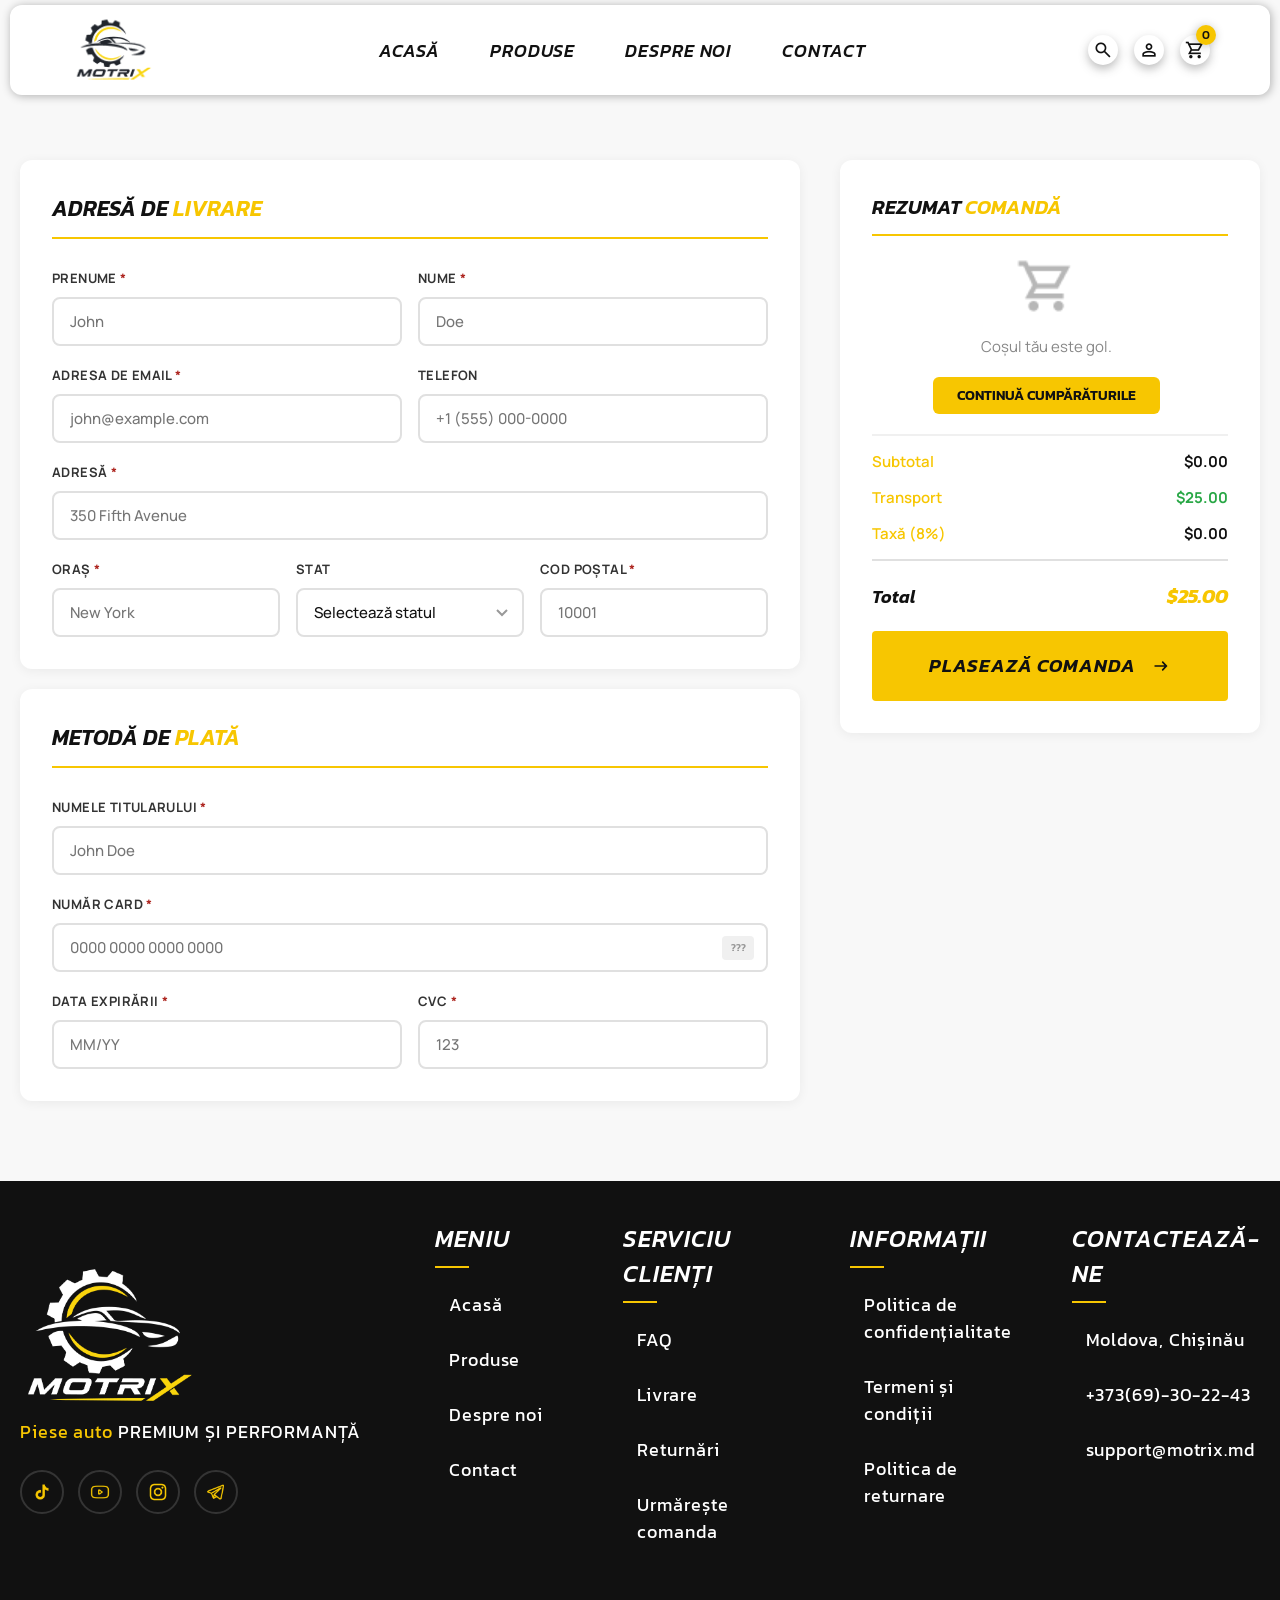
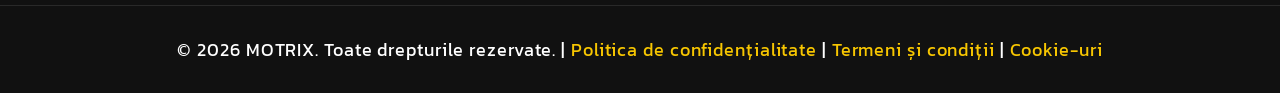
==== checkout.html @ 8f7612c8 "Initial commit" ====
﻿<!DOCTYPE html>

<html lang="ro">



<head>

    <meta charset="UTF-8">

    <meta name="viewport" content="width=device-width, initial-scale=1.0">

    <title>Motrix | Finalizare comandă</title>
    <link rel="icon" type="image/png" href="./Assets/Logo/Logo.png">

    <link rel="stylesheet" href="./Css/checkout.css">

</head>



<body>



    <nav class="navbar">
        <div class="container">

            <div class="logo">
                <div class="logo">
                    <a href="./index.html">
                        <img src="./Assets/Logo/Logo.png" alt="Logo">
                    </a>
                </div>
            </div>

            <ul class="menu">
                <li><a href="./index.html">Acasă</a></li>
                <li><a href="./shop.html">Produse</a></li>
                <li><a href="./about.html">Despre noi</a></li>
                <li><a href="./contact.html">Contact</a></li>
            </ul>

            <div class="actions">
                <div class="icon-wrapper">
                    <img src="./Assets/Icons/search.png" alt="">
                </div>
                <div class="icon-wrapper">
                    <a href="./login.html"><img src="./Assets/Icons/user.png" alt=""></a>
                </div>
                <div class="icon-wrapper">
                    <div class="rectangle" id="cart-badge">0</div>
                    <a href="./checkout.html"><img src="./Assets/Icons/cart.png" alt=""></a>
                </div>
                <button class="hamburger" aria-label="Meniu">
                    <span></span>
                    <span></span>
                    <span></span>
                </button>
            </div>

        </div>
    </nav>






    <section class="checkout-section">

        <div class="container">



            <div class="checkout-layout">



                <div class="checkout-left">



                    <div class="checkout-card">

                        <h3 class="checkout-section-title">Adresă de <span>livrare</span></h3>



                        <form id="checkout-form" novalidate>



                            <div class="form-row">

                                <div class="form-group">

                                    <label>Prenume <span class="required">*</span></label>

                                    <input type="text" id="checkout-first" placeholder="John" data-required="true">

                                </div>

                                <div class="form-group">

                                    <label>Nume <span class="required">*</span></label>

                                    <input type="text" id="checkout-last" placeholder="Doe" data-required="true">

                                </div>

                            </div>



                            <div class="form-row">

                                <div class="form-group">

                                    <label>Adresa de email <span class="required">*</span></label>

                                    <input type="email" id="checkout-email" placeholder="john@example.com"
                                        data-required="true" data-type="email">

                                </div>

                                <div class="form-group">

                                    <label>Telefon</label>

                                    <input type="tel" id="checkout-phone" placeholder="+1 (555) 000-0000">

                                </div>

                            </div>



                            <div class="form-group">

                                <label>Adresă <span class="required">*</span></label>

                                <input type="text" id="checkout-address" placeholder="350 Fifth Avenue"
                                    data-required="true">

                            </div>



                            <div class="form-row">

                                <div class="form-group">

                                    <label>Oraș <span class="required">*</span></label>

                                    <input type="text" id="checkout-city" placeholder="New York" data-required="true">

                                </div>

                                <div class="form-group">

                                    <label>Stat</label>

                                    <select id="checkout-state">

                                        <option value="">Selectează statul</option>

                                        <option value="AL">Alabama</option>

                                        <option value="AK">Alaska</option>

                                        <option value="AZ">Arizona</option>

                                        <option value="AR">Arkansas</option>

                                        <option value="CA">California</option>

                                        <option value="CO">Colorado</option>

                                        <option value="CT">Connecticut</option>

                                        <option value="DE">Delaware</option>

                                        <option value="FL">Florida</option>

                                        <option value="GA">Georgia</option>

                                        <option value="HI">Hawaii</option>

                                        <option value="ID">Idaho</option>

                                        <option value="IL">Illinois</option>

                                        <option value="IN">Indiana</option>

                                        <option value="IA">Iowa</option>

                                        <option value="KS">Kansas</option>

                                        <option value="KY">Kentucky</option>

                                        <option value="LA">Louisiana</option>

                                        <option value="ME">Maine</option>

                                        <option value="MD">Maryland</option>

                                        <option value="MA">Massachusetts</option>

                                        <option value="MI">Michigan</option>

                                        <option value="MN">Minnesota</option>

                                        <option value="MS">Mississippi</option>

                                        <option value="MO">Missouri</option>

                                        <option value="MT">Montana</option>

                                        <option value="NE">Nebraska</option>

                                        <option value="NV">Nevada</option>

                                        <option value="NH">New Hampshire</option>

                                        <option value="NJ">New Jersey</option>

                                        <option value="NM">New Mexico</option>

                                        <option value="NY">New York</option>

                                        <option value="NC">North Carolina</option>

                                        <option value="ND">North Dakota</option>

                                        <option value="OH">Ohio</option>

                                        <option value="OK">Oklahoma</option>

                                        <option value="OR">Oregon</option>

                                        <option value="PA">Pennsylvania</option>

                                        <option value="RI">Rhode Island</option>

                                        <option value="SC">South Carolina</option>

                                        <option value="SD">South Dakota</option>

                                        <option value="TN">Tennessee</option>

                                        <option value="TX">Texas</option>

                                        <option value="UT">Utah</option>

                                        <option value="VT">Vermont</option>

                                        <option value="VA">Virginia</option>

                                        <option value="WA">Washington</option>

                                        <option value="WV">West Virginia</option>

                                        <option value="WI">Wisconsin</option>

                                        <option value="WY">Wyoming</option>

                                    </select>

                                </div>

                                <div class="form-group">

                                    <label>Cod poștal <span class="required">*</span></label>

                                    <input type="text" id="checkout-zip" placeholder="10001" data-required="true"
                                        data-type="zip">

                                </div>

                            </div>



                        </form>

                    </div>



                    <div class="checkout-card">

                        <h3 class="checkout-section-title">Metodă de <span>plată</span></h3>



                        <form id="payment-form" novalidate>



                            <div class="form-group">

                                <label>Numele titularului <span class="required">*</span></label>

                                <input type="text" id="checkout-card-name" placeholder="John Doe" data-required="true">

                            </div>



                            <div class="form-group">

                                <label>Număr card <span class="required">*</span></label>

                                <div class="card-input-wrapper">

                                    <input type="text" id="checkout-card-number" placeholder="0000 0000 0000 0000"
                                        data-required="true" data-type="card" maxlength="19">

                                    <div class="card-icon" id="card-type-icon">???</div>

                                </div>

                            </div>



                            <div class="form-row">

                                <div class="form-group">

                                    <label>Data expirării <span class="required">*</span></label>

                                    <input type="text" id="checkout-expiry" placeholder="MM/YY" data-required="true"
                                        data-type="expiry" maxlength="5">

                                </div>

                                <div class="form-group">

                                    <label>CVC <span class="required">*</span></label>

                                    <input type="text" id="checkout-cvc" placeholder="123" data-required="true"
                                        data-type="cvc" maxlength="4">

                                </div>

                            </div>



                        </form>

                    </div>



                </div>



                <div class="checkout-right">



                    <div class="order-summary">



                        <h2>Rezumat <span>comandă</span></h2>



                        <div class="checkout-cart-items" id="checkout-cart-items">

                            <!-- <div class="checkout-empty" id="checkout-empty-template">

                                <img src="./Assets/Icons/cart.png" alt="">

                                <p>Coșul tău este gol.</p>

                                <a href="./shop.html">Continuă cumpărăturile</a>

                            </div> -->

                            <div class="checkout-fill   " id="checkout-fill-template">

                                <img src="./Assets/Img/absorber.webp" alt="">
                                <div class="wrapper">
                                    <div class="name-wrapper">
                                        <p class="name">Oil filter</p>
                                        <p class="category">Premium Engine Filter</p>
                                        <div class="price-wrapper">
                                            <p class="quantity">Qty: 1</p>
                                            <p class="price">$24.99</p>
                                        </div>
                                    </div>
                                    <p class="close">X</p>
                                </div>
                            </div>

                            <div class="checkout-fill   " id="checkout-fill-template">

                                <img src="./Assets/Img/absorber.webp" alt="">
                                <div class="wrapper">
                                    <div class="name-wrapper">
                                        <p class="name">Oil filter</p>
                                        <p class="category">Premium Engine Filter</p>
                                        <div class="price-wrapper">
                                            <p class="quantity">Qty: 1</p>
                                            <p class="price">$24.99</p>
                                        </div>
                                    </div>
                                    <p class="close">X</p>
                                </div>
                            </div>


                            <div class="checkout-fill   " id="checkout-fill-template">

                                <img src="./Assets/Img/absorber.webp" alt="">
                                <div class="wrapper">
                                    <div class="name-wrapper">
                                        <p class="name">Oil filter</p>
                                        <p class="category">Premium Engine Filter</p>
                                        <div class="price-wrapper">
                                            <p class="quantity">Qty: 1</p>
                                            <p class="price">$24.99</p>
                                        </div>
                                    </div>
                                    <p class="close">X</p>
                                </div>
                            </div>


                        </div>



                        <div class="order-totals" id="order-totals">

                            <div class="total-row">

                                <span class="label">Subtotal</span>

                                <span class="value" id="checkout-subtotal">$0.00</span>

                            </div>

                            <div class="total-row">

                                <span class="label">Transport</span>

                                <span class="value" id="checkout-shipping">Free</span>

                            </div>

                            <div class="total-row">

                                <span class="label">Taxă (8%)</span>

                                <span class="value" id="checkout-tax">$0.00</span>

                            </div>

                            <div class="total-row grand-total">

                                <span class="label">Total</span>

                                <span class="value" id="checkout-total">$0.00</span>

                            </div>

                        </div>



                        <a href="#" class="btn-hero" id="checkout-place-order">Plasează comanda

                            <svg width="20" height="20" viewBox="0 0 24 24" xmlns="http://www.w3.org/2000/svg">

                                <path
                                    d="M16.15 13H5C4.71667 13 4.47934 12.904 4.288 12.712C4.09667 12.52 4.00067 12.2827 4 12C3.99934 11.7174 4.09534 11.48 4.288 11.288C4.48067 11.096 4.718 11 5 11H16.15L13.3 8.15002C13.1 7.95002 13.004 7.71669 13.012 7.45002C13.02 7.18336 13.116 6.95002 13.3 6.75002C13.5 6.55002 13.7377 6.44602 14.013 6.43802C14.2883 6.43002 14.5257 6.52569 14.725 6.72502L19.3 11.3C19.4 11.4 19.471 11.5084 19.513 11.625C19.555 11.7417 19.5757 11.8667 19.575 12C19.5743 12.1334 19.5537 12.2584 19.513 12.375C19.4723 12.4917 19.4013 12.6 19.3 12.7L14.725 17.275C14.525 17.475 14.2877 17.571 14.013 17.563C13.7383 17.555 13.5007 17.4507 13.3 17.25C13.1167 17.05 13.0207 16.8167 13.012 16.55C13.0033 16.2834 13.0993 16.05 13.3 15.85L16.15 13Z"
                                    fill="currentColor" />

                            </svg></a>



                    </div>



                </div>



            </div>



        </div>

    </section>



    <footer class="footer">

        <div class="container">

            <div class="footer-top">

                <div class="footer-brand">

                    <img class="footer-logo" src="./Assets/Logo/Light_Logo.png" alt="Motrix Logo">

                    <p class="footer-tagline"><span>Piese auto</span> PREMIUM ȘI PERFORMANȚĂ</p>

                    <div class="footer-socials">

                        <a href="#" class="social-btn"><img src="./Assets/Icons/tiktok.png" alt=""></a>

                        <a href="#" class="social-btn"><img src="./Assets/Icons/youtube.png" alt=""></a>

                        <a href="#" class="social-btn"><img src="./Assets/Icons/instagram.png" alt=""></a>

                        <a href="#" class="social-btn"><img src="./Assets/Icons/telegram.png" alt=""></a>

                    </div>

                </div>

                <div class="footer-column">

                    <h4>MENIU</h4>

                    <ul>

                        <li><a href="./index.html">Acasă</a></li>

                        <li><a href="./shop.html">Produse</a></li>

                        <li><a href="./about.html">Despre noi</a></li>

                        <li><a href="./contact.html">Contact</a></li>

                    </ul>

                </div>

                <div class="footer-column">

                    <h4>SERVICIU CLIENȚI</h4>

                    <ul>

                        <li><a href="#">FAQ</a></li>

                        <li><a href="#">Livrare</a></li>

                        <li><a href="#">Returnări</a></li>

                        <li><a href="#">Urmărește comanda</a></li>

                    </ul>

                </div>

                <div class="footer-column">

                    <h4>INFORMAȚII</h4>

                    <ul>

                        <li><a href="#">Politica de confidențialitate</a></li>

                        <li><a href="#">Termeni și condiții</a></li>

                        <li><a href="#">Politica de returnare</a></li>

                    </ul>

                </div>

                <div class="footer-column">

                    <h4>CONTACTEAZĂ-NE</h4>

                    <ul>

                        <li>Moldova, Chișinău</li>

                        <li>+373(69)-30-22-43</li>

                        <li>support@motrix.md</li>

                    </ul>

                </div>

            </div>

        </div>

        <div class="footer-bottom">

            <div class="container">

                <p>

                    &copy; 2026 MOTRIX. Toate drepturile rezervate.

                    |

                    <a href="#">Politica de confidențialitate</a>

                    |

                    <a href="#">Termeni și condiții</a>

                    |

                    <a href="#">Cookie-uri</a>

                </p>

            </div>

        </div>

    </footer>



    <div id="toast" class="toast show hidden">
        <div class="toast-icon">✓</div>
        <div class="toast-content">
            <p class="toast-title">Succes</p>
            <p class="toast-message">Produsul a fost adăugat în coș.</p>
        </div>
    </div>

    <div class="toast toast-error hidden">
        <div class="toast-icon">✕</div>
        <div class="toast-content">
            <p class="toast-title">Eroare</p>
            <p class="toast-message">Acest produs nu este disponibil momentan.</p>
        </div>
    </div>

    <script src="./js/products-data.js"></script>
    <script src="./js/toast-system.js"></script>
    <script src="./js/product-manager.js"></script>
    <script src="./js/render-products.js"></script>
    <script src="./js/cart-manager.js"></script>
    <script src="./js/main.js"></script>
    <script src="./js/checkout-page.js"></script>
</body>



</html>
---- Css/checkout.css ----
@import url('https://fonts.googleapis.com/css2?family=Kanit:ital,wght@0,100;0,200;0,300;0,400;0,500;0,600;0,700;0,800;0,900;1,100;1,200;1,300;1,400;1,500;1,600;1,700;1,800;1,900&family=Manrope:wght@200..800&display=swap');
@import url('./components/navbar.css');
@import url('./components/icon-wrapper.css');
@import url('./components/button.css');
@import url('./components/footer.css');

* {
    margin: 0;
    padding: 0;
    box-sizing: border-box;
}

html,
body {
    overflow-x: hidden;
}

::selection {
    background: #F7C601;
    color: #111;
}

::-moz-selection {
    background: #F7C601;
    color: #111;
}

img,
svg {
    user-select: none;
    -webkit-user-select: none;
}

body {
    min-height: 100vh;
    background: #f8f8f8;
}

ul {
    list-style: none;
}

a {
    text-decoration: none;
    color: #000;
}

.container {
    max-width: 1433px;
    margin: 0 auto;
    padding: 0 20px;
}

span {
    color: #F7C601;
}


.breadcrumb {
    margin-top: 112px;
    padding: 20px 0;
    background: #fff;
}

.breadcrumb p {
    font-family: 'Manrope', sans-serif;
    font-size: 14px;
    font-weight: 600;
    color: #888;
}

.breadcrumb a {
    color: #888;
    transition: color 0.2s;
}

.breadcrumb a:hover {
    color: #F7C601;
}

.breadcrumb span {
    color: #111;
    font-weight: 700;
}


.checkout-section {
    padding: 160px 0 80px;
}

.checkout-layout {
    display: flex;
    gap: 40px;
    align-items: flex-start;
}


.checkout-left {
    display: flex;
    flex-direction: column;
    gap: 20px;
    flex: 1;
    min-width: 0;
    width: 100%;
}


.checkout-right {
    width: 420px;
    flex-shrink: 0;
}



.checkout-section-title {
    font-family: 'Kanit', sans-serif;
    font-style: italic;
    font-weight: 600;
    font-size: 22px;
    text-transform: uppercase;
    color: #111;
    padding-bottom: 12px;
    border-bottom: 2px solid #F7C601;
}



.checkout-card {
    background: #fff;
    border-radius: 12px;
    padding: 32px;
    box-shadow: 0 2px 12px rgba(0, 0, 0, 0.06);
}

.form-row {
    display: flex;
    gap: 16px;
}

.form-row .form-group {
    flex: 1;
}


.form-group label {
    display: block;
    font-family: 'Manrope', sans-serif;
    font-size: 13px;
    font-weight: 700;
    color: #333;
    text-transform: uppercase;
    letter-spacing: 0.03em;
}

.form-group label .required {
    color: #ad241e;
}

.form-group {
    display: flex;
    flex-direction: column;
    gap: 10px;
}

.form-group input,
.form-group select,
.form-group textarea {
    width: 100%;
    padding: 12px 16px;
    border: 2px solid #e0e0e0;
    border-radius: 8px;
    font-family: 'Manrope', sans-serif;
    font-size: 15px;
    font-weight: 500;
    color: #111;
    outline: none;
    transition: border-color 0.25s ease;
    background: #fff;
}

#checkout-form,
#payment-form {
    padding: 30px 0 0;
    display: flex;
    flex-direction: column;
    gap: 20px;
}

.form-group input:focus,
.form-group select:focus,
.form-group textarea:focus {
    border-color: #F7C601;
}

.form-group input.error,
.form-group select.error {
    border-color: #ad241e;
}

.field-error {
    font-family: 'Manrope', sans-serif;
    font-size: 12px;
    color: #ad241e;
    margin-top: 4px;
    font-weight: 500;
}


.form-group select {
    appearance: none;
    cursor: pointer;
    background-image: url("data:image/svg+xml,%3Csvg xmlns='http://www.w3.org/2000/svg' width='12' height='8'%3E%3Cpath d='M1 1l5 5 5-5' stroke='%23999' stroke-width='2' fill='none'/%3E%3C/svg%3E");
    background-repeat: no-repeat;
    background-position: right 14px center;
}



.card-input-wrapper {
    position: relative;
}

.card-input-wrapper input {
    padding-right: 48px;
}

.card-icon {
    position: absolute;
    right: 14px;
    top: 50%;
    transform: translateY(-50%);
    width: 32px;
    height: 24px;
    background: #f0f0f0;
    border-radius: 4px;
    display: flex;
    align-items: center;
    justify-content: center;
    font-size: 10px;
    font-family: 'Kanit', sans-serif;
    font-weight: 600;
    color: #999;
    pointer-events: none;
}


.order-summary {
    background: #fff;
    border-radius: 12px;
    padding: 32px;
    box-shadow: 0 2px 12px rgba(0, 0, 0, 0.06);
    position: sticky;
    top: 140px;
}

.order-summary h2 {
    font-family: 'Kanit', sans-serif;
    font-style: italic;
    font-weight: 600;
    font-size: 20px;
    text-transform: uppercase;
    color: #111;
    padding-bottom: 12px;
    border-bottom: 2px solid #F7C601;
}

.checkout-cart-items {
    display: flex;
    flex-direction: column;
    gap: 16px;
    max-height: 360px;
    overflow-y: auto;
    direction: ltr;
    padding-right: 8px;
}

.checkout-cart-items::-webkit-scrollbar {
    width: 6px;
}

.checkout-cart-items::-webkit-scrollbar-track {
    background: #f0f0f0;
    border-radius: 3px;
}

.checkout-cart-items::-webkit-scrollbar-thumb {
    background: #F7C601;
    border-radius: 3px;
}

.checkout-cart-items::-webkit-scrollbar-thumb:hover {
    background: #f3b001;
}

.checkout-cart-items {
    scrollbar-width: thin;
    scrollbar-color: #F7C601 #f0f0f0;
}

.checkout-cart-item {
    display: flex;
    gap: 12px;
    align-items: center;
    padding-bottom: 12px;
    border-bottom: 1px solid #f0f0f0;
}

.checkout-cart-item:last-child {
    border-bottom: none;
    padding-bottom: 0;
}

.checkout-cart-item .item-image {
    width: 60px;
    height: 60px;
    border-radius: 8px;
    overflow: hidden;
    flex-shrink: 0;
    background: #f5f5f5;
}

.checkout-cart-item .item-image img {
    width: 100%;
    height: 100%;
    object-fit: cover;
    display: block;
}

.checkout-cart-item .item-details {
    flex: 1;
    min-width: 0;
}

.checkout-cart-item .item-title {
    font-family: 'Kanit', sans-serif;
    font-weight: 600;
    font-size: 14px;
    text-transform: uppercase;
    color: #111;
    line-height: 1.2;
}

.checkout-cart-item .item-subtitle {
    font-family: 'Manrope', sans-serif;
    font-size: 11px;
    font-weight: 500;
    color: #888;
    margin-top: 2px;
}

.checkout-cart-item .item-meta {
    display: flex;
    align-items: center;
    gap: 8px;
    margin-top: 4px;
}

.checkout-cart-item .item-qty {
    font-family: 'Manrope', sans-serif;
    font-size: 12px;
    font-weight: 600;
    color: #555;
}

.checkout-cart-item .item-price {
    font-family: 'Kanit', sans-serif;
    font-weight: 600;
    font-size: 15px;
    color: #F7C601;
    white-space: nowrap;
}

.checkout-cart-item .item-remove {
    width: 28px;
    height: 28px;
    border: none;
    border-radius: 50%;
    background: #f0f0f0;
    cursor: pointer;
    display: flex;
    align-items: center;
    justify-content: center;
    font-size: 16px;
    color: #999;
    transition: background 0.2s, color 0.2s;
    flex-shrink: 0;
}

.checkout-cart-item .item-remove:hover {
    background: #ad241e;
    color: #fff;
}


.checkout-empty {
    display: flex;
    flex-direction: column;
    gap: 20px;
    justify-content: center;
    align-items: center;
    padding: 20px 0;
}

.checkout-empty img {
    width: 60px;
    height: 60px;
    opacity: 0.3;
}

.checkout-empty p {
    font-family: 'Manrope', sans-serif;
    font-size: 15px;
    color: #888;
}

.checkout-empty a {
    display: inline-block;
    padding: 8px 24px;
    background: #F7C601;
    border-radius: 6px;
    font-family: 'Kanit', sans-serif;
    font-size: 14px;
    font-weight: 600;
    text-transform: uppercase;
    color: #111;
    transition: background 0.25s;
}

.checkout-empty a:hover {
    background: #f3b001;
}

.checkout-fill {
    display: flex;
    align-items: center;
    justify-content: space-between;
    flex-direction: row;
    gap: 12px;
    border-bottom: 1px solid #f0f0f0;
    padding-block: 10px;
}

.checkout-fill img {
    width: 60px;
    height: 60px;
    border-radius: 8px;

    object-fit: cover;
    object-position: center;

    flex-shrink: 0;
}

.checkout-fill .close {
    display: flex;
    align-items: center;
    justify-content: center;
    flex-direction: column;
    gap: 10px;
    border-radius: 50px;
    width: 28px;
    height: 28px;
    background: #f0f0f0;

    font-family: "Kanit", sans-serif;
    font-weight: 250;
    font-size: 14px;
    line-height: 107%;
    text-transform: uppercase;
    color: #999;
    cursor: pointer;
}

.wrapper {
    display: flex;
    flex-direction: row;
    justify-content: space-between;
    align-items: center;
    width: 100%;
}

.name-wrapper {
    display: flex;
    flex-direction: column;
    gap: 5px;
}

.name {
    font-family: "Kanit", sans-serif;
    font-weight: 600;
    font-size: 14px;
    line-height: 107%;
    text-transform: uppercase;
    color: #000;
}

.category {
    font-family: "Manrope", sans-serif;
    font-weight: 500;
    font-size: 11px;
    line-height: 136%;
    color: #888;
}

.price-wrapper {
    display: flex;
    flex: row;
    gap: 8px;
}

.quantity {
    font-family: "Manrope", sans-serif;
    font-weight: 600;
    font-size: 12px;
    line-height: 125%;
    color: #555;
}

.price {
    font-family: "Kanit", sans-serif;
    font-weight: 600;
    font-size: 15px;
    line-height: 100%;
    color: #f7c601;
}


.order-totals {
    border-top: 2px solid #f0f0f0;
    padding-top: 15px;
    display: flex;
    flex-direction: column;
    gap: 15px;
}

.order-totals .total-row {
    display: flex;
    justify-content: space-between;
    align-items: center;
    font-family: 'Manrope', sans-serif;
    font-size: 15px;
    color: #555;
}

.order-totals .total-row .label {
    font-weight: 600;
}

.order-totals .total-row .value {
    font-weight: 700;
    color: #111;
}


.order-totals .total-row #checkout-shipping {
    color: #28a745;
}

.order-totals .total-row.grand-total {
    padding: 20px 0;
    border-top: 2px solid #e0e0e0;
    font-size: 16px;
}

.order-totals .total-row.grand-total .label {
    font-family: 'Kanit', sans-serif;
    font-style: italic;
    font-size: 18px;
    color: #111;
}

.order-totals .total-row.grand-total .value {
    font-family: 'Kanit', sans-serif;
    font-style: italic;
    font-size: 20px;
    color: #F7C601;
}


.place-order-btn {
    width: 100%;
    height: 52px;
    margin-top: 24px;
    border: none;
    border-radius: 8px;
    background: #F7C601;
    font-family: 'Kanit', sans-serif;
    font-style: italic;
    font-weight: 700;
    font-size: 16px;
    text-transform: uppercase;
    color: #111;
    cursor: pointer;
    display: flex;
    align-items: center;
    justify-content: center;
    gap: 12px;
    transition: background 0.25s ease;
}

.place-order-btn:hover {
    background: #f3b001;
}

.place-order-btn:disabled {
    opacity: 0.5;
    cursor: not-allowed;
}

.place-order-btn svg {
    width: 20px;
    height: 20px;
}


@media (max-width: 1200px) {
    .checkout-section {
        padding: 140px 0 60px;
    }

    .checkout-right {
        width: 360px;
    }

    .checkout-card {
        padding: 28px;
    }
}

@media (max-width: 992px) {
    .checkout-layout {
        flex-direction: column-reverse;
    }

    .checkout-right {
        width: 100%;
    }

    .order-summary {
        position: static;
    }

    .checkout-section {
        padding: 120px 0 50px;
    }

    .checkout-card {
        padding: 24px;
    }
}

@media (max-width: 768px) {
    .checkout-section {
        padding: 100px 0 40px;
    }

    .checkout-card {
        padding: 20px;
    }

    .checkout-section-title {
        font-size: 18px;
    }

    .order-summary h2 {
        font-size: 18px;
    }

    .order-summary {
        padding: 24px;
    }

    #checkout-form,
    #payment-form {
        gap: 16px;
        padding-top: 20px;
    }

    .form-group {
        gap: 8px;
    }
}

@media (max-width: 576px) {
    .checkout-section {
        padding: 80px 0 30px;
    }

    .checkout-card {
        padding: 16px;
    }

    .checkout-section-title {
        font-size: 16px;
    }

    .order-summary {
        padding: 20px;
    }

    .order-summary h2 {
        font-size: 16px;
    }

    .form-row {
        flex-direction: column;
        gap: 12px;
    }

    .form-group input,
    .form-group select,
    .form-group textarea {
        padding: 10px 14px;
        font-size: 14px;
    }

    .form-group label {
        font-size: 12px;
    }

    .btn-hero {
        padding: 16px;
        font-size: 15px;
        gap: 10px;
    }

    .btn-hero svg {
        width: 16px;
        height: 16px;
    }

    .btn-hero::before {
        top: 4px;
        left: 4px;
        right: 4px;
        bottom: 4px;
    }

    .checkout-cart-items {
        max-height: 240px;
    }

    .checkout-fill img {
        width: 48px;
        height: 48px;
    }

    .checkout-fill {
        gap: 8px;
        padding-block: 8px;
    }

    .wrapper {
        gap: 6px;
    }

    .name {
        font-size: 12px;
    }

    .category {
        font-size: 10px;
    }

    .price {
        font-size: 13px;
    }

    .quantity {
        font-size: 11px;
    }

    .order-totals {
        gap: 12px;
        padding-top: 12px;
    }

    .order-totals .total-row {
        font-size: 13px;
    }

    .order-totals .total-row.grand-total {
        padding: 16px 0;
        font-size: 14px;
    }

    .order-totals .total-row.grand-total .label {
        font-size: 16px;
    }

    .order-totals .total-row.grand-total .value {
        font-size: 18px;
    }

    .card-icon {
        width: 28px;
        height: 20px;
        font-size: 9px;
    }

    .card-input-wrapper input {
        padding-right: 42px;
    }
}

@media (max-width: 400px) {
    .checkout-section {
        padding: 70px 0 24px;
    }

    .checkout-card {
        padding: 12px 14px;
    }

    .checkout-section-title {
        font-size: 15px;
    }

    .order-summary {
        padding: 16px;
    }

    .order-summary h2 {
        font-size: 15px;
    }

    .form-group input,
    .form-group select,
    .form-group textarea {
        padding: 8px 12px;
        font-size: 13px;
    }

    .form-group label {
        font-size: 11px;
    }

    .btn-hero {
        padding: 14px;
        font-size: 14px;
        gap: 8px;
    }

    .btn-hero svg {
        width: 14px;
        height: 14px;
    }

    .btn-hero::before {
        top: 3px;
        left: 3px;
        right: 3px;
        bottom: 3px;
    }

    .checkout-cart-items {
        max-height: 200px;
    }

    .checkout-fill img {
        width: 40px;
        height: 40px;
    }

    .checkout-fill {
        padding-block: 6px;
        gap: 6px;
    }

    .name {
        font-size: 11px;
    }

    .price {
        font-size: 12px;
    }

    .order-totals .total-row {
        font-size: 12px;
    }

    .order-totals .total-row.grand-total .label {
        font-size: 14px;
    }

    .order-totals .total-row.grand-total .value {
        font-size: 16px;
    }

    .card-icon {
        width: 24px;
        height: 18px;
        font-size: 8px;
    }

    .card-input-wrapper input {
        padding-right: 36px;
    }
}

.toast {
    position: fixed;
    top: 110px;
    right: 30px;

    display: flex;
    align-items: center;
    gap: 15px;
    padding: 18px 22px;

    background: linear-gradient(180deg,
            #ffffff 0%,
            #f6f6f6 100%);

    border-left: 5px solid #F7C601;

    border-radius: 10px;

    box-shadow:
        0 15px 40px rgba(0, 0, 0, .12),
        0 4px 12px rgba(0, 0, 0, .08);

    z-index: 9999;
}

.toast-icon {
    width: 46px;
    height: 46px;

    display: flex;
    align-items: center;
    justify-content: center;

    background: #F7C601;
    color: #111;

    border-radius: 50%;

    font-size: 22px;
    font-weight: 700;

    box-shadow: 0 0 25px rgba(247, 198, 1, .5);
}

.toast-title {
    font-family: "Kanit", sans-serif;
    font-style: italic;
    font-size: 18px;
    font-weight: 700;
    text-transform: uppercase;

    color: #111;
}

.toast-message {
    margin-top: 4px;

    font-family: "Manrope", sans-serif;
    font-size: 14px;
    font-weight: 600;

    color: #666;
}

.toast-error {
    border-left: 5px solid #dc2626;
}

.toast-error .toast-icon {
    background: #dc2626;
    color: #fff;

    box-shadow: 0 0 25px rgba(220, 38, 38, .4);
}

.toast-error .toast-title {
    color: #dc2626;
}

.toast-success {
    border-left: 5px solid #16a34a;
}

.toast-success .toast-icon {
    background: #16a34a;
    color: #fff;
    box-shadow: 0 0 25px rgba(22, 163, 74, .4);
}

.toast-success .toast-title {
    color: #16a34a;
}

.hidden {
    display: none;
}

/* ========== TOAST RESPONSIVE ========== */
@media (max-width: 992px) {
    .toast {
        top: 100px;
        right: 20px;
    }
}

@media (max-width: 768px) {
    .toast {
        top: 90px;
        right: 16px;
        left: 16px;
        padding: 14px 18px;
    }
}

@media (max-width: 576px) {
    .toast {
        top: 80px;
        right: 12px;
        left: 12px;
        padding: 12px 14px;
        gap: 12px;
    }

    .toast-icon {
        width: 38px;
        height: 38px;
        font-size: 18px;
    }

    .toast-title {
        font-size: 16px;
    }

    .toast-message {
        font-size: 13px;
    }
}

@media (max-width: 400px) {
    .toast {
        top: 70px;
        right: 8px;
        left: 8px;
        padding: 10px 12px;
        gap: 10px;
    }

    .toast-icon {
        width: 32px;
        height: 32px;
        font-size: 16px;
    }

    .toast-title {
        font-size: 14px;
    }

    .toast-message {
        font-size: 12px;
    }
}
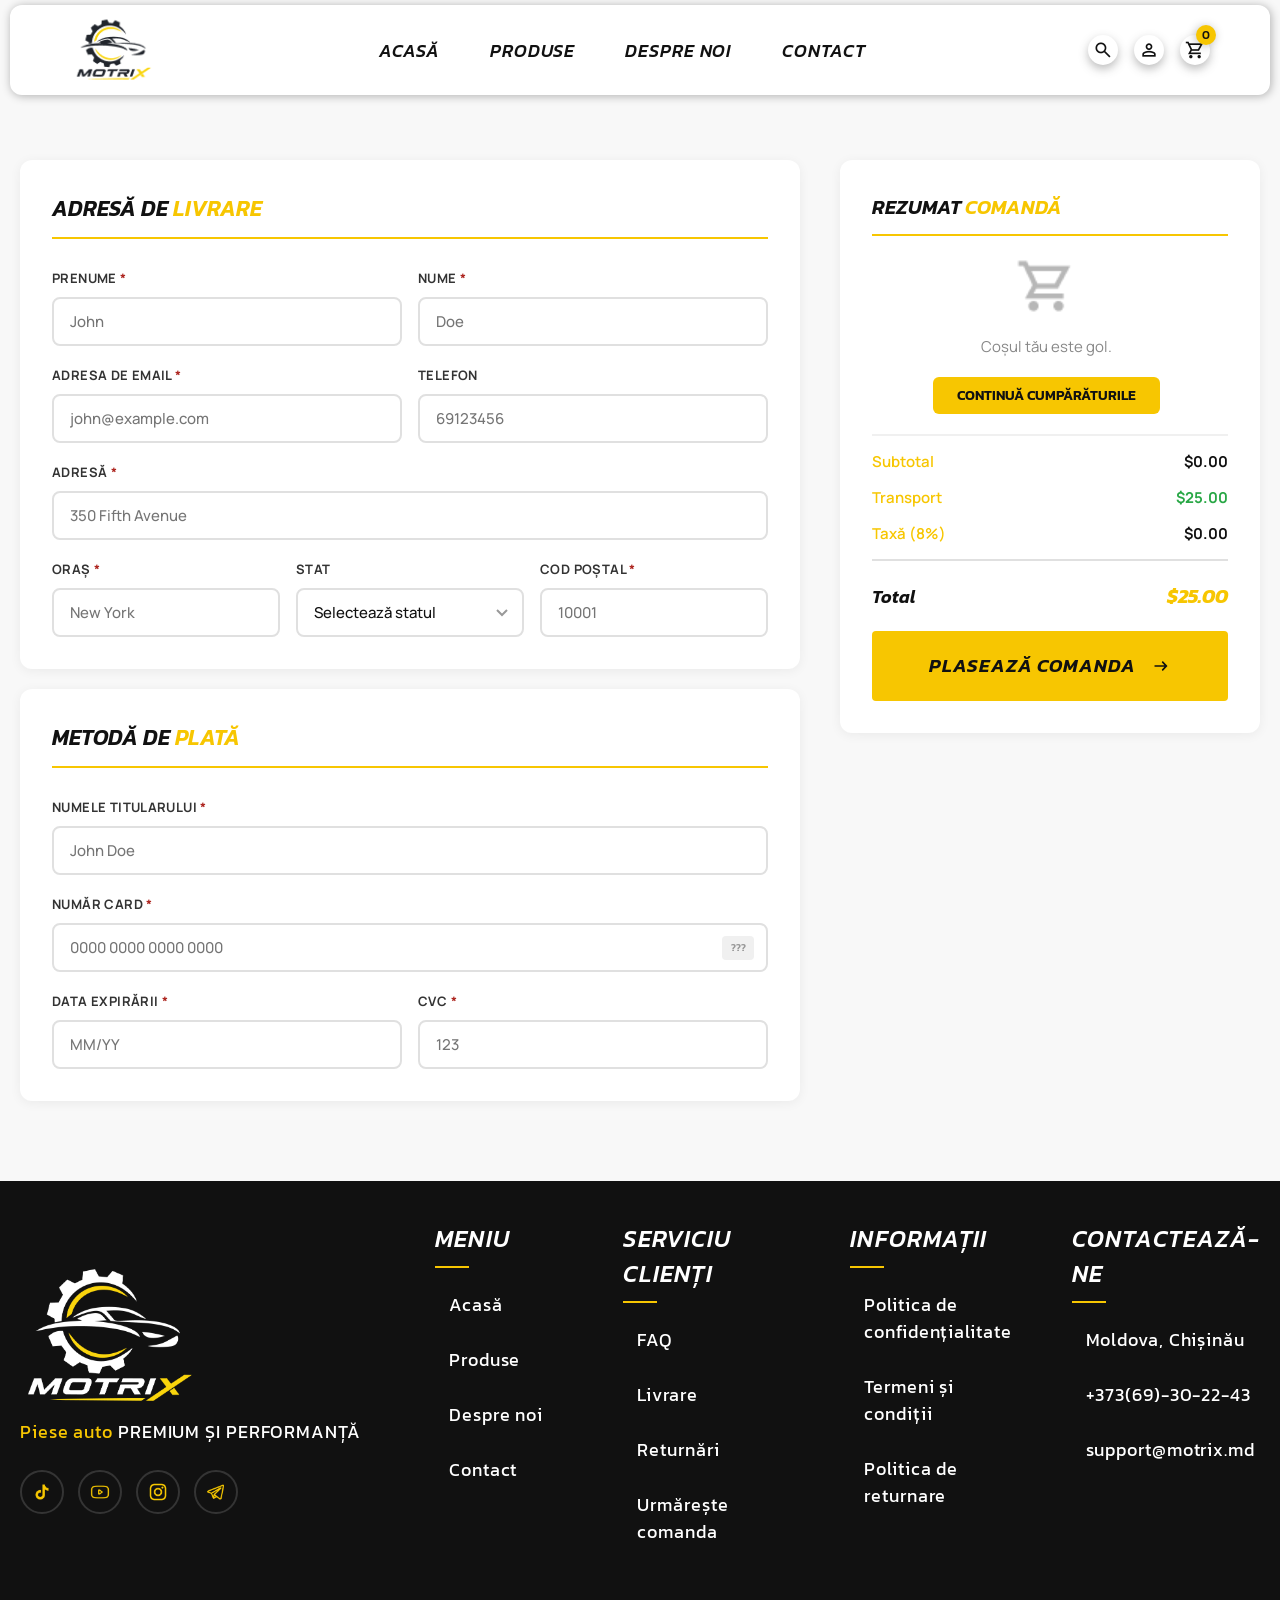
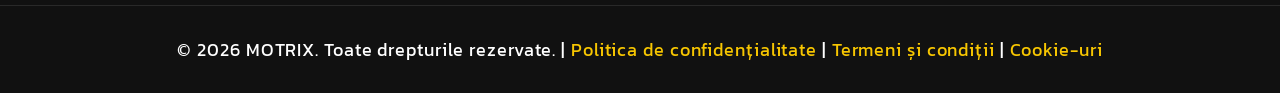
==== commit 2e8370e8: "Am adauga 2 fisiere" ====
--- a/checkout.html
+++ b/checkout.html
@@ -128,7 +128,8 @@
 
                                     <label>Telefon</label>
 
-                                    <input type="tel" id="checkout-phone" placeholder="+1 (555) 000-0000">
+                                    <input type="text" id="checkout-phone" placeholder="69123456" inputmode="numeric"
+                                        maxlength="8">
 
                                 </div>
 
@@ -660,4 +661,4 @@
 
 
 
-</html>
+</html>
